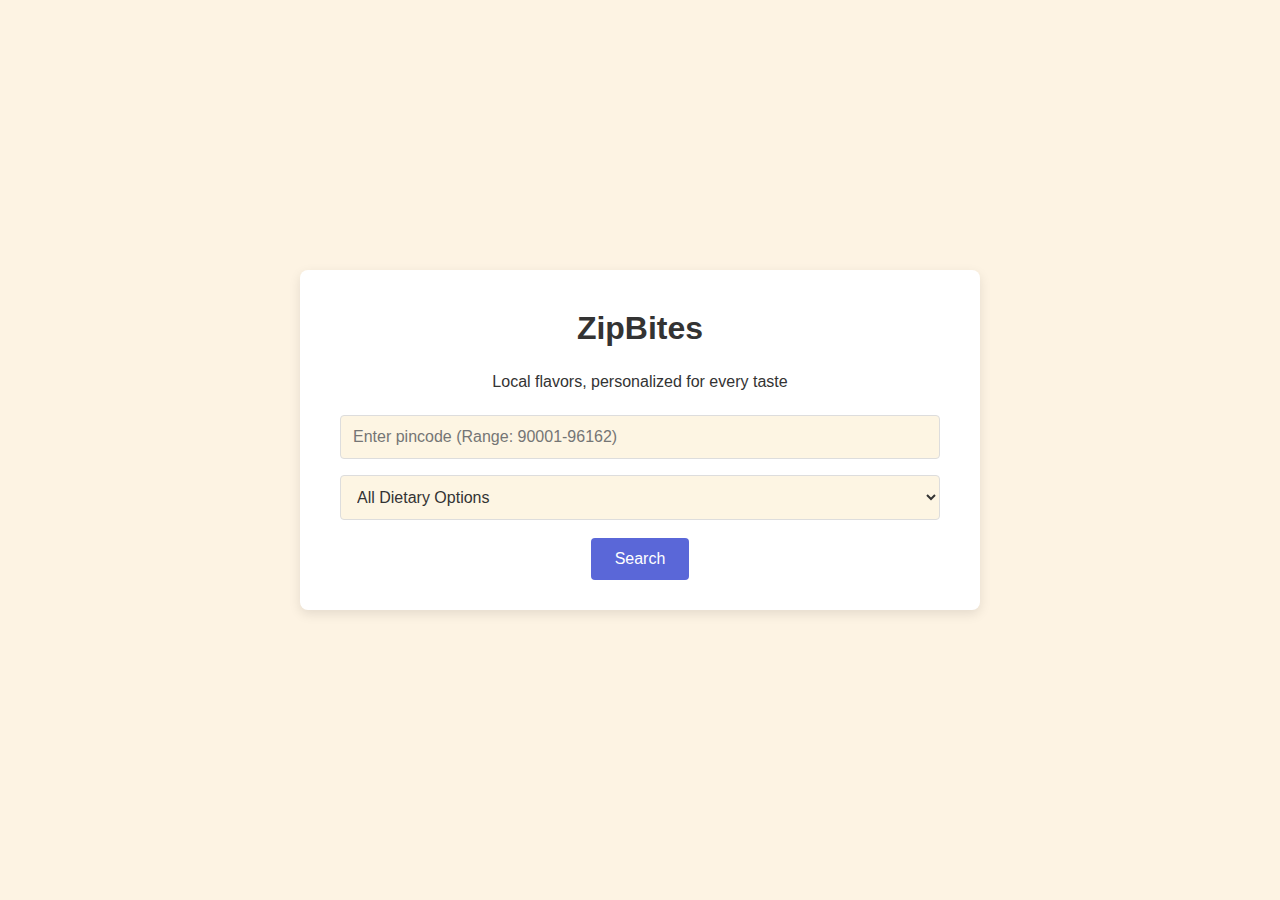
==== index.html @ 581d884d "Add files via upload" ====
<!DOCTYPE html>
<html lang="en">
<head>
    <meta charset="UTF-8">
    <meta name="viewport" content="width=device-width, initial-scale=1.0">
    <title>ZipBites</title>
    <link rel="stylesheet" href="styles.css">
</head>
<body>
    <div class="container">
        <h1>ZipBites</h1>
        <p class="tagline">Local flavors, personalized for every taste</p>

        <input type="text" id="zipcode" placeholder="Enter pincode (Range: 90001-96162)" />
        <select id="dietary-filter">
            <option value="">All Dietary Options</option>
            <option value="veg">Vegetarian</option>
            <option value="non-veg">Non-Vegetarian</option>
            <option value="gluten-free">Gluten-Free</option>
        </select>
        <button onclick="fetchRestaurants()">Search</button>

        <div id="restaurant-list"></div>
    </div>
    <script src="script.js"></script>
</body>
</html>
---- styles.css ----
/* General Body Styling */
body {
    font-family: Arial, sans-serif;
    background-color: #fdf3e3; /* Light food-inspired beige background */
    color: #333;
    margin: 0;
    display: flex;
    justify-content: center;
    align-items: center;
    min-height: 100vh;
    padding: 20px;
    box-sizing: border-box;
}

/* Main Container Styling */
.container {
    max-width: 600px;
    width: 100%;
    padding: 30px 40px; /* Adjusted padding for a more balanced look */
    background-color: #fff;
    border-radius: 8px;
    box-shadow: 0px 4px 12px rgba(0, 0, 0, 0.1);
    text-align: center;
    margin-bottom: 20px;
    display: flex;
    flex-direction: column;
    align-items: center;
}

/* Headings Styling */
h1, h2 {
    color: #333;
    margin: 10px 0;
    font-weight: 600;
}

h1 {
    font-size: 2em;
}

h2 {
    font-size: 1.8em;
}

/* Input Fields and Select Styling */
input[type="text"], input[type="number"], textarea, select {
    width: 100%;
    padding: 12px;
    margin: 8px 0;
    border: 1px solid #ddd;
    border-radius: 4px;
    font-size: 1em;
    color: #333;
    box-sizing: border-box;
    background-color: #fdf5e3; /* Subtle beige for readability */
}

textarea {
    resize: vertical;
    height: 100px;
}

/* Label Styling */
label {
    font-weight: bold;
    margin-top: 10px;
    display: block;
    color: #333;
}

/* Button Styling */
button {
    padding: 12px 24px;
    border: none;
    background-color: #5a67d8;
    color: white;
    border-radius: 4px;
    font-size: 1em;
    cursor: pointer;
    transition: background-color 0.2s ease-in-out;
    text-align: center;
    margin-top: 10px; /* Space between buttons */
}

/* Search Button Specific Styling */
button.search-button {
    margin-bottom: 20px; /* Adds space between the search button and results */
}

button:hover {
    background-color: #4c51bf;
}

/* Go Back Button Styling */
.go-back {
    padding: 10px 24px;
    background-color: #e07a5f; /* Food-inspired color */
    color: white;
    border: none;
    border-radius: 4px;
    font-size: 1em;
    cursor: pointer;
    transition: background-color 0.2s ease-in-out;
    margin-top: 10px; /* Space between buttons */
}

.go-back:hover {
    background-color: #d15746;
}

/* Restaurant Item Styling */
.restaurant-item {
    border: 1px solid #ddd;
    padding: 20px;
    border-radius: 8px;
    margin-bottom: 15px;
    text-align: left;
    background-color: #fff;
    box-shadow: 0px 2px 8px rgba(0, 0, 0, 0.05);
    margin-top: 20px; /* Ensure space between search button and item cards */
}

/* Responsive Layout */
@media (max-width: 768px) {
    .container {
        padding: 20px 15px;
    }

    h1 {
        font-size: 1.5em;
    }

    h2 {
        font-size: 1.3em;
    }

    .go-back, button {
        padding: 10px 20px;
        font-size: 0.9em;
    }
}
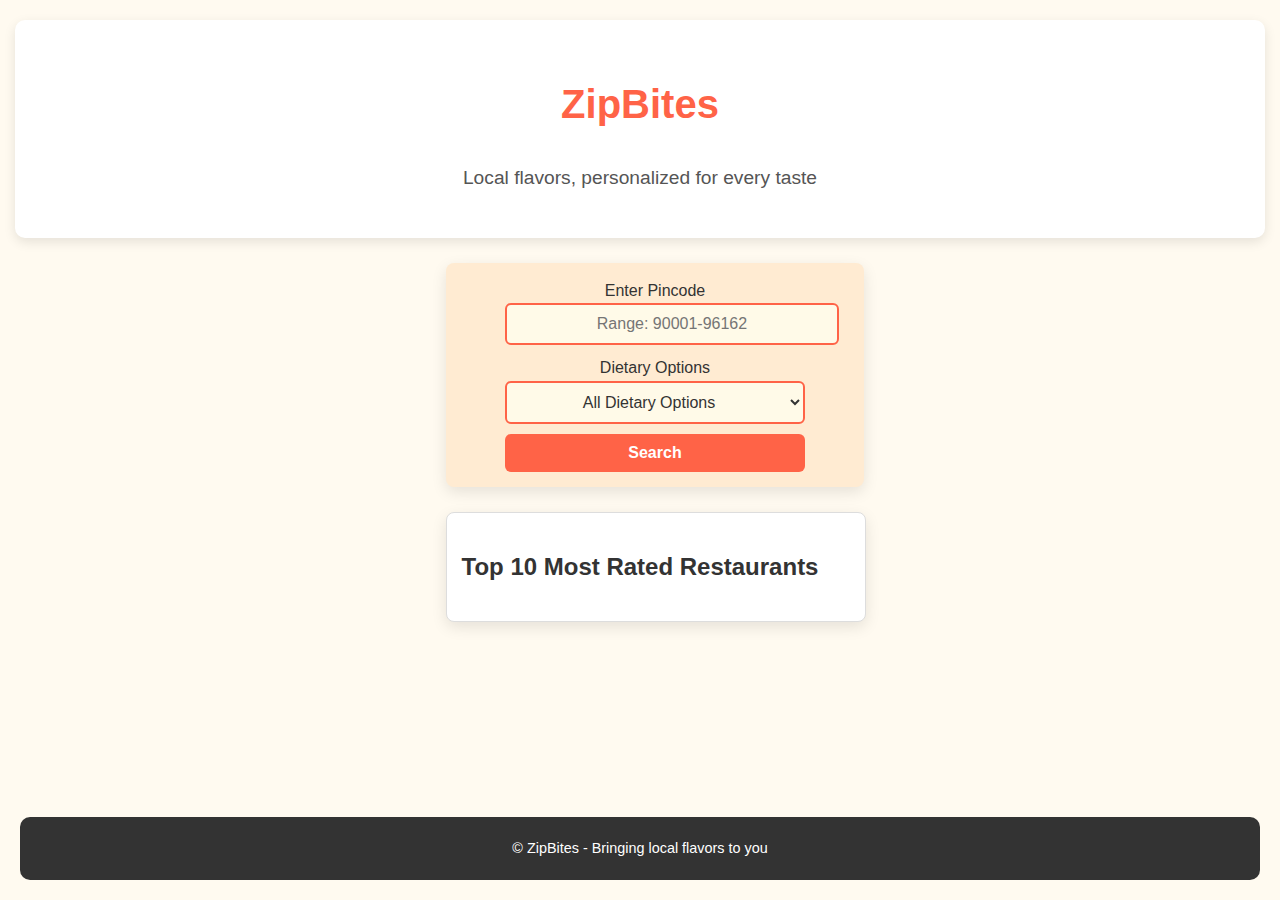
==== commit 8ebfc19b: "Add files via upload" ====
--- a/index.html
+++ b/index.html
@@ -7,21 +7,43 @@
     <link rel="stylesheet" href="styles.css">
 </head>
 <body>
-    <div class="container">
+    <header class="header">
         <h1>ZipBites</h1>
         <p class="tagline">Local flavors, personalized for every taste</p>
+    </header>
 
-        <input type="text" id="zipcode" placeholder="Enter pincode (Range: 90001-96162)" />
-        <select id="dietary-filter">
-            <option value="">All Dietary Options</option>
-            <option value="veg">Vegetarian</option>
-            <option value="non-veg">Non-Vegetarian</option>
-            <option value="gluten-free">Gluten-Free</option>
-        </select>
-        <button onclick="fetchRestaurants()">Search</button>
+    <main class="container">
+        <section class="search-section">
+            <div class="search-container">
+                <div class="search-block">
+                    <label for="zipcode">Enter Pincode</label>
+                    <input type="text" id="zipcode" placeholder="Range: 90001-96162">
+                </div>
+                <div class="search-block">
+                    <label for="dietary-filter">Dietary Options</label>
+                    <select id="dietary-filter">
+                        <option value="">All Dietary Options</option>
+                        <option value="vegan">Non-Vegetarian</option>
+                        <option value="vegetarian">Vegetarian</option>
+                        <option value="gluten-free">Gluten-Free</option>
+                    </select>
+                </div>
+                <button class="search-button" onclick="fetchRestaurants()">Search</button>
+            </div>
+        </section>
 
-        <div id="restaurant-list"></div>
-    </div>
+        <section class="restaurant-list">
+            <h2>Top 10 Most Rated Restaurants</h2>
+            <div class="restaurant-list-container" id="restaurant-list">
+                <!-- Restaurant items injected here dynamically -->
+            </div>
+        </section>
+    </main>
+
+    <footer class="footer">
+        <p>© ZipBites - Bringing local flavors to you</p>
+    </footer>
+
     <script src="script.js"></script>
 </body>
 </html>
--- a/styles.css
+++ b/styles.css
@@ -1,141 +1,289 @@
+/* CSS Variables for Consistency */
+:root {
+    --primary-color: #ff6347;
+    --secondary-color: #ffebd2;
+    --background-color: #fffaf0;
+    --text-color: #333;
+    --shadow-color: rgba(0, 0, 0, 0.1);
+    --highlight-color: #e55337;
+    --max-width: 1200px;
+    --padding-main: 20px;
+    --transition-duration: 0.3s;
+}
+
 /* General Body Styling */
 body {
     font-family: Arial, sans-serif;
-    background-color: #fdf3e3; /* Light food-inspired beige background */
-    color: #333;
+    background-color: var(--background-color);
+    color: var(--text-color);
     margin: 0;
-    display: flex;
-    justify-content: center;
-    align-items: center;
-    min-height: 100vh;
-    padding: 20px;
-    box-sizing: border-box;
-}
-
-/* Main Container Styling */
-.container {
-    max-width: 600px;
-    width: 100%;
-    padding: 30px 40px; /* Adjusted padding for a more balanced look */
-    background-color: #fff;
-    border-radius: 8px;
-    box-shadow: 0px 4px 12px rgba(0, 0, 0, 0.1);
-    text-align: center;
-    margin-bottom: 20px;
     display: flex;
     flex-direction: column;
     align-items: center;
-}
-
-/* Headings Styling */
-h1, h2 {
-    color: #333;
+    min-height: 100vh;
+    padding: var(--padding-main);
+    box-sizing: border-box;
+    line-height: 1.6;
+}
+
+/* Header Styling */
+.header {
+    text-align: center;
+    padding: 25px;
+    background-color: #ffffff;
+    box-shadow: 0px 4px 12px var(--shadow-color);
+    width: 100%;
+    max-width: var(--max-width);
+    margin-bottom: 25px;
+    border-radius: 10px;
+}
+
+.header h1 {
+    font-size: 2.5em;
+    color: var(--primary-color);
+    font-weight: bold;
+}
+
+.header .tagline {
+    font-size: 1.2em;
+    color: #555;
+    margin-top: 5px;
+}
+
+/* Compact Search Container */
+.search-container {
+    display: flex;
+    flex-direction: column;
+    align-items: center;
+    background-color: var(--secondary-color);
+    padding: 15px;
+    border-radius: 8px;
+    box-shadow: 0px 5px 15px var(--shadow-color);
+    margin-bottom: 25px;
+    width: 100%;
+    max-width: 600px; /* Reduced max width */
+    text-align: center;
+    gap: 10px;
+}
+
+/* Individual Block Styling for Search Inputs */
+.search-container .search-block {
+    width: 100%;
+    max-width: 300px; /* Adjusted max width for elements inside the search container */
+}
+
+/* Pincode and Dietary Options Styles */
+.search-container input[type="text"],
+.search-container select {
+    width: 100%;
+    padding: 10px 15px;
+    border: 2px solid var(--primary-color);
+    border-radius: 6px;
+    font-size: 1em;
+    background-color: #fffae8;
+    color: var(--text-color);
+    text-align: center;
+    cursor: pointer;
+    transition: border-color var(--transition-duration) ease;
+    margin: 0 auto;
+}
+
+.search-container input[type="text"]:hover,
+.search-container select:hover {
+    border-color: var(--highlight-color);
+}
+
+/* Search Button Styling */
+.search-container button {
+    padding: 10px 15px;
+    border: none;
+    background-color: var(--primary-color);
+    color: white;
+    border-radius: 6px;
+    font-size: 1em;
+    font-weight: bold;
+    cursor: pointer;
+    transition: background-color var(--transition-duration) ease;
+    width: 100%;
+    max-width: 300px; /* Adjusted max width for button */
+}
+
+.search-container button:hover {
+    background-color: var(--highlight-color);
+}
+
+/* Expanded Restaurant List Styling */
+.restaurant-list {
+    width: 100%; /* Full width to occupy more screen space */
+    max-width: 1200px;
+    margin-bottom: 30px;
+    max-height: 500px; /* Increased max height for visibility */
+    overflow-y: auto;
+    padding: 15px;
+    border: 1px solid #ddd;
+    border-radius: 8px;
+    background-color: #ffffff;
+    box-shadow: 0px 5px 15px var(--shadow-color);
+}
+
+/* Scrollbar Styling for Restaurant List */
+.restaurant-list::-webkit-scrollbar {
+    width: 8px;
+}
+
+.restaurant-list::-webkit-scrollbar-track {
+    background: var(--secondary-color);
+    border-radius: 10px;
+}
+
+.restaurant-list::-webkit-scrollbar-thumb {
+    background-color: var(--primary-color);
+    border-radius: 10px;
+}
+
+/* Restaurant Card */
+.restaurant-item {
+    background-color: #ffffff;
+    padding: 20px;
     margin: 10px 0;
-    font-weight: 600;
-}
-
-h1 {
-    font-size: 2em;
-}
-
-h2 {
-    font-size: 1.8em;
-}
-
-/* Input Fields and Select Styling */
-input[type="text"], input[type="number"], textarea, select {
+    border-radius: 10px;
+    box-shadow: 0px 5px 15px var(--shadow-color);
+    text-align: left;
+    transition: box-shadow var(--transition-duration) ease;
+}
+
+.restaurant-item:hover {
+    box-shadow: 0px 8px 20px rgba(0, 0, 0, 0.15);
+}
+
+/* Restaurant Name Styling */
+.restaurant-name {
+    font-size: 1.6em;
+    font-weight: bold;
+    color: var(--text-color);
+    margin-bottom: 8px;
+}
+
+.restaurant-name a {
+    color: inherit;
+    text-decoration: none;
+}
+
+.restaurant-name a:hover {
+    color: var(--primary-color);
+}
+
+/* Details Styling */
+.restaurant-details p {
+    margin: 5px 0;
+    color: #555;
+    font-size: 1.1em;
+}
+
+/* "Submit a Review" Button Styling */
+.review-link {
+    display: block;
+    width: fit-content;
+    margin: 10px 0;
+    padding: 10px 15px;
+    background-color: var(--primary-color);
+    color: white;
+    text-align: center;
+    border-radius: 5px;
+    font-weight: bold;
+    text-decoration: none;
+    transition: background-color var(--transition-duration) ease;
+}
+
+.review-link:hover {
+    background-color: var(--highlight-color);
+}
+
+/* Footer Styling */
+.footer {
+    background-color: #333;
+    color: white;
+    padding: 20px;
+    text-align: center;
+    width: 100%;
+    max-width: var(--max-width);
+    margin-top: auto;
+    border-radius: 10px;
+    font-size: 0.9em;
+}
+
+.footer p {
+    margin: 0;
+}
+
+/* Review Form */
+.review-form-container {
+    background-color: #ffffff;
+    padding: 30px;
+    border-radius: 10px;
+    box-shadow: 0px 5px 15px var(--shadow-color);
+    width: 100%;
+    max-width: 600px;
+    margin: 25px auto;
+    text-align: center;
+}
+
+.review-form label {
+    font-weight: bold;
+    color: var(--text-color);
+    display: block;
+    margin-top: 15px;
+}
+
+.review-form input[type="text"],
+.review-form textarea,
+.review-form select {
     width: 100%;
     padding: 12px;
-    margin: 8px 0;
+    margin-top: 8px;
     border: 1px solid #ddd;
-    border-radius: 4px;
-    font-size: 1em;
-    color: #333;
-    box-sizing: border-box;
-    background-color: #fdf5e3; /* Subtle beige for readability */
-}
-
-textarea {
-    resize: vertical;
-    height: 100px;
-}
-
-/* Label Styling */
-label {
-    font-weight: bold;
-    margin-top: 10px;
-    display: block;
-    color: #333;
-}
-
-/* Button Styling */
-button {
-    padding: 12px 24px;
+    border-radius: 6px;
+    font-size: 1em;
+    background-color: #fffcf5;
+}
+
+.review-form button {
+    padding: 12px 20px;
+    margin-top: 20px;
     border: none;
-    background-color: #5a67d8;
-    color: white;
-    border-radius: 4px;
+    background-color: var(--primary-color);
+    color: white;
+    border-radius: 6px;
     font-size: 1em;
     cursor: pointer;
-    transition: background-color 0.2s ease-in-out;
-    text-align: center;
-    margin-top: 10px; /* Space between buttons */
-}
-
-/* Search Button Specific Styling */
-button.search-button {
-    margin-bottom: 20px; /* Adds space between the search button and results */
-}
-
-button:hover {
-    background-color: #4c51bf;
-}
-
-/* Go Back Button Styling */
-.go-back {
-    padding: 10px 24px;
-    background-color: #e07a5f; /* Food-inspired color */
-    color: white;
-    border: none;
-    border-radius: 4px;
-    font-size: 1em;
-    cursor: pointer;
-    transition: background-color 0.2s ease-in-out;
-    margin-top: 10px; /* Space between buttons */
-}
-
-.go-back:hover {
-    background-color: #d15746;
-}
-
-/* Restaurant Item Styling */
-.restaurant-item {
-    border: 1px solid #ddd;
-    padding: 20px;
-    border-radius: 8px;
-    margin-bottom: 15px;
-    text-align: left;
-    background-color: #fff;
-    box-shadow: 0px 2px 8px rgba(0, 0, 0, 0.05);
-    margin-top: 20px; /* Ensure space between search button and item cards */
-}
-
-/* Responsive Layout */
+    transition: background-color var(--transition-duration) ease;
+}
+
+.review-form button:hover {
+    background-color: var(--highlight-color);
+}
+
+/* Enhanced Mobile Styling */
 @media (max-width: 768px) {
-    .container {
-        padding: 20px 15px;
-    }
-
-    h1 {
-        font-size: 1.5em;
-    }
-
-    h2 {
-        font-size: 1.3em;
-    }
-
-    .go-back, button {
-        padding: 10px 20px;
-        font-size: 0.9em;
-    }
-}
+    .header h1 {
+        font-size: 1.8em;
+    }
+
+    .header .tagline {
+        font-size: 1em;
+    }
+
+    .search-container {
+        max-width: 100%;
+        padding: 10px;
+    }
+
+    .restaurant-list {
+        max-width: 100%;
+        max-height: 300px;
+    }
+
+    .review-form-container {
+        width: 90%;
+    }
+}
